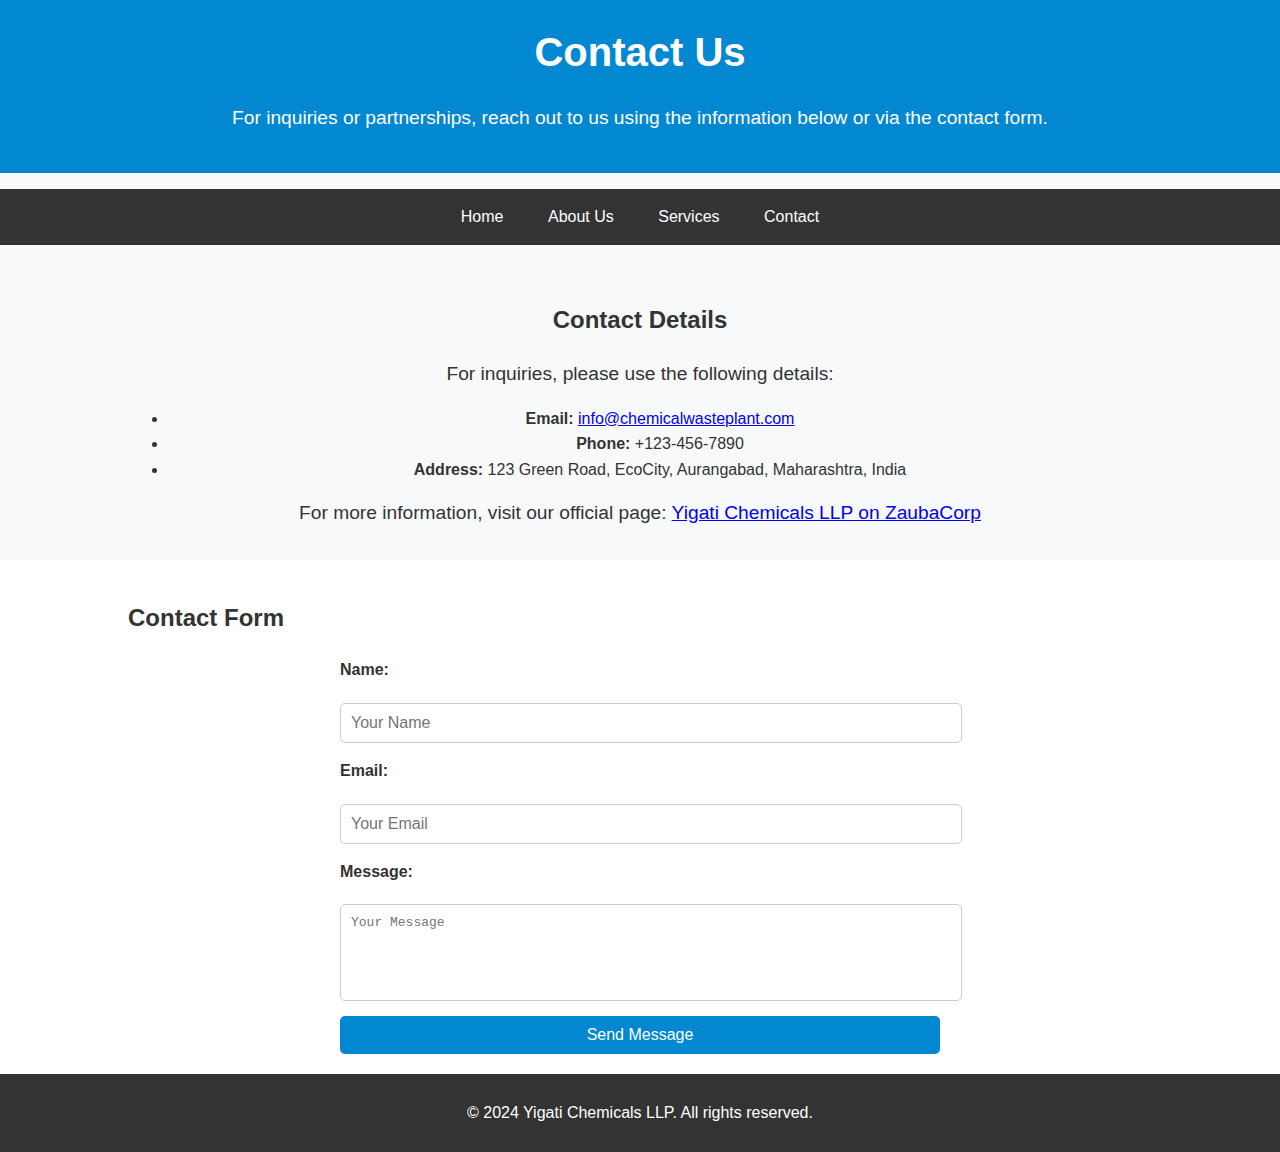
==== contact.html @ 69da2405 "Update contact.html" ====
<!DOCTYPE html>
<html lang="en">
<head>
    <meta charset="UTF-8">
    <meta name="viewport" content="width=device-width, initial-scale=1.0">
    <title>Contact Us - Yigati Chemicals LLP</title>
    <link rel="stylesheet" href="style.css">
</head>
<body>
    <header>
        <div class="container">
            <h1>Contact Us</h1>
            <p>For inquiries or partnerships, reach out to us using the information below or via the contact form.</p>
        </div>
    </header>

    <nav>
        <ul class="navbar">
            <li><a href="index.html">Home</a></li>
            <li><a href="about.html">About Us</a></li>
            <li><a href="services.html">Services</a></li>
            <li><a href="contact.html">Contact</a></li>
        </ul>
    </nav>

    <main>
        <section class="contact-info">
            <div class="container">
                <h2>Contact Details</h2>
                <p>For inquiries, please use the following details:</p>
                <ul>
                    <li><strong>Email:</strong> <a href="mailto:info@chemicalwasteplant.com">info@chemicalwasteplant.com</a></li>
                    <li><strong>Phone:</strong> +123-456-7890</li>
                    <li><strong>Address:</strong> 123 Green Road, EcoCity, Aurangabad, Maharashtra, India</li>
                </ul>
                <p>For more information, visit our official page: <a href="https://www.zaubacorp.com/company/YIGATI-CHEMICALS-LLP/AAU-7071" target="_blank">Yigati Chemicals LLP on ZaubaCorp</a></p>
            </div>
        </section>

        <section class="contact-form">
            <div class="container">
                <h2>Contact Form</h2>
                <form action="submit_form.php" method="post">
                    <label for="name">Name:</label>
                    <input type="text" id="name" name="name" placeholder="Your Name" required>

                    <label for="email">Email:</label>
                    <input type="email" id="email" name="email" placeholder="Your Email" required>

                    <label for="message">Message:</label>
                    <textarea id="message" name="message" placeholder="Your Message" rows="5" required></textarea>

                    <button type="submit">Send Message</button>
                </form>
            </div>
        </section>
    </main>

    <footer>
        <div class="container">
            <p>&copy; 2024 Yigati Chemicals LLP. All rights reserved.</p>
        </div>
    </footer>
</body>
</html>
---- style.css ----
/* General Styles */
body {
    font-family: 'Arial', sans-serif;
    margin: 0;
    padding: 0;
    line-height: 1.6;
    background-color: #f8f9fa;
    color: #333;
}

.container {
    width: 80%;
    margin: auto;
    overflow: hidden;
}

/* Header */
header {
    background: #0288d1;
    color: #fff;
    padding: 20px 0;
    text-align: center;
}

header h1 {
    margin: 0;
    font-size: 2.5em;
}

header p {
    font-size: 1.2em;
}

/* Navigation */
.navbar {
    background: #333;
    overflow: hidden;
    color: #fff;
    padding: 0;
    list-style: none;
    text-align: center;
}

.navbar li {
    display: inline;
}

.navbar a {
    color: #fff;
    text-decoration: none;
    padding: 15px 20px;
    display: inline-block;
}

.navbar a:hover {
    background: #0288d1;
    color: #fff;
}

/* Sections */
.intro, .features {
    padding: 20px 0;
    text-align: center;
}

.features ul {
    list-style: none;
    padding: 0;
}

.features ul li {
    margin: 10px 0;
}

/* Footer */
footer {
    background: #333;
    color: #fff;
    text-align: center;
    padding: 10px 0;
}
/* Contact Page Styles */
.contact-info {
    background-color: #f8f9fa;
    padding: 20px 0;
    text-align: center;
}

.contact-info p {
    font-size: 1.2em;
    margin: 10px 0;
}

.contact-details p {
    margin: 5px 0;
    font-weight: bold;
}

.contact-form {
    padding: 20px 0;
    background-color: #ffffff;
}

.contact-form form {
    max-width: 600px;
    margin: 0 auto;
    display: flex;
    flex-direction: column;
    gap: 15px;
}

.contact-form label {
    font-size: 1em;
    font-weight: bold;
    margin-bottom: 5px;
}

.contact-form input, .contact-form textarea {
    width: 100%;
    padding: 10px;
    font-size: 1em;
    border: 1px solid #ccc;
    border-radius: 5px;
    outline: none;
}

.contact-form textarea {
    resize: none;
}

.contact-form button {
    background-color: #0288d1;
    color: white;
    padding: 10px 20px;
    font-size: 1em;
    border: none;
    border-radius: 5px;
    cursor: pointer;
    transition: background 0.3s;
}

.contact-form button:hover {
    background-color: #0277bd;
}
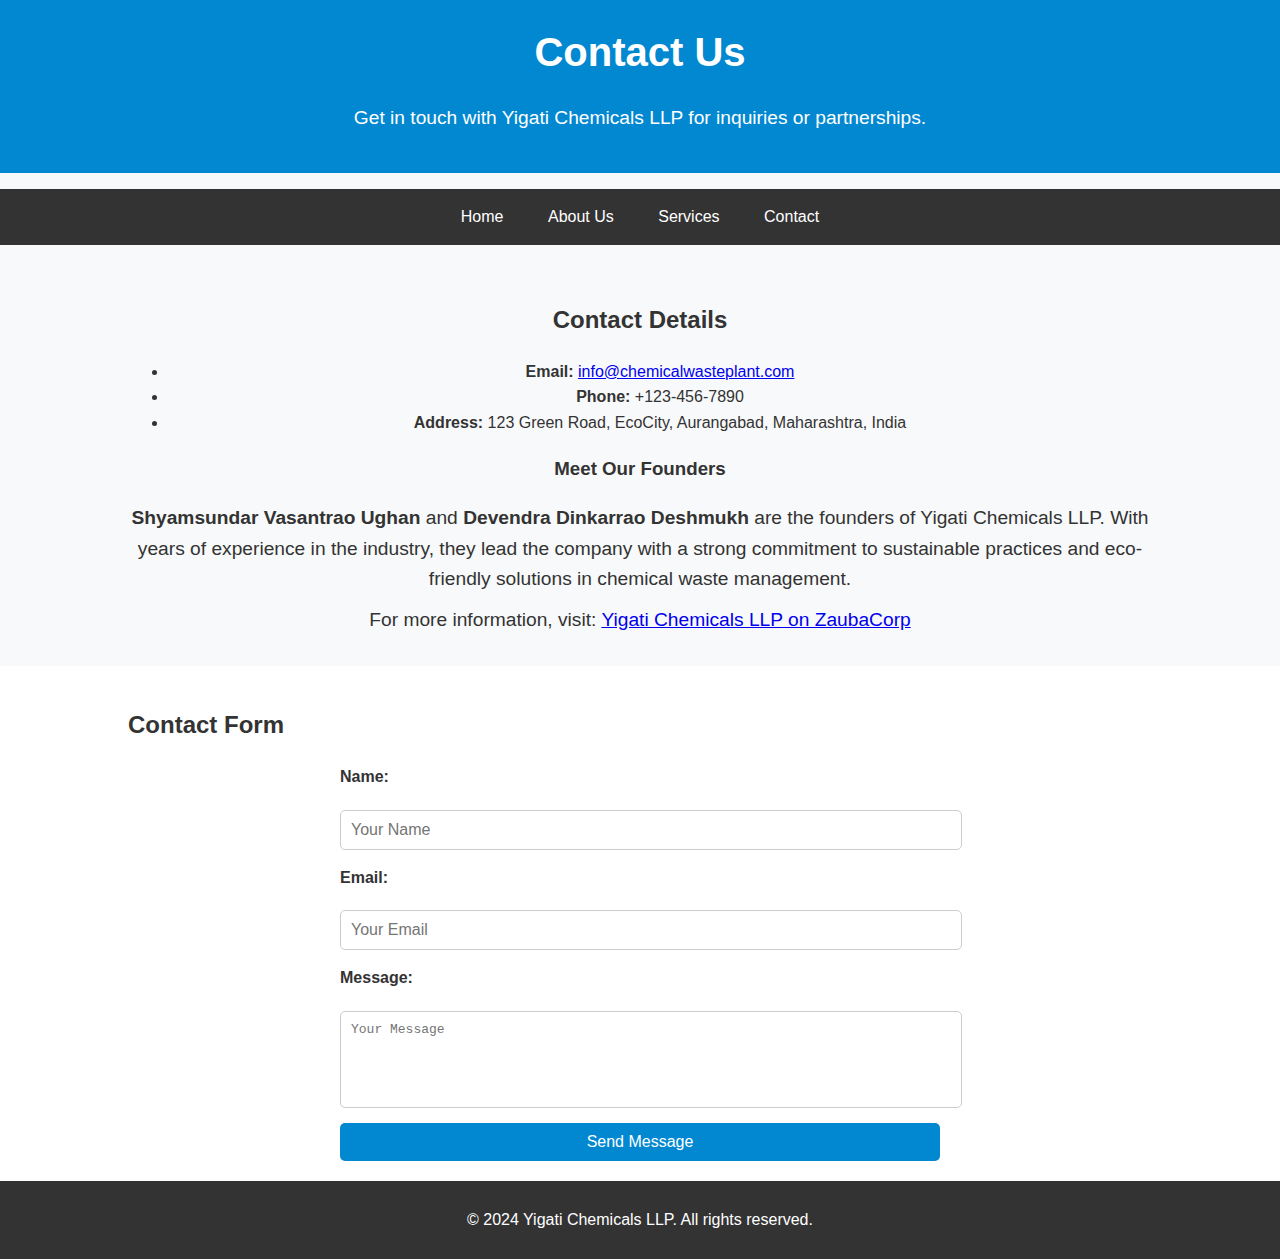
==== commit 72e1f0c8: "Update contact.html" ====
--- a/contact.html
+++ b/contact.html
@@ -10,7 +10,7 @@
     <header>
         <div class="container">
             <h1>Contact Us</h1>
-            <p>For inquiries or partnerships, reach out to us using the information below or via the contact form.</p>
+            <p>Get in touch with Yigati Chemicals LLP for inquiries or partnerships.</p>
         </div>
     </header>
 
@@ -27,13 +27,14 @@
         <section class="contact-info">
             <div class="container">
                 <h2>Contact Details</h2>
-                <p>For inquiries, please use the following details:</p>
                 <ul>
                     <li><strong>Email:</strong> <a href="mailto:info@chemicalwasteplant.com">info@chemicalwasteplant.com</a></li>
                     <li><strong>Phone:</strong> +123-456-7890</li>
                     <li><strong>Address:</strong> 123 Green Road, EcoCity, Aurangabad, Maharashtra, India</li>
                 </ul>
-                <p>For more information, visit our official page: <a href="https://www.zaubacorp.com/company/YIGATI-CHEMICALS-LLP/AAU-7071" target="_blank">Yigati Chemicals LLP on ZaubaCorp</a></p>
+                <h3>Meet Our Founders</h3>
+                <p><strong>Shyamsundar Vasantrao Ughan</strong> and <strong>Devendra Dinkarrao Deshmukh</strong> are the founders of Yigati Chemicals LLP. With years of experience in the industry, they lead the company with a strong commitment to sustainable practices and eco-friendly solutions in chemical waste management.</p>
+                <p>For more information, visit: <a href="https://www.zaubacorp.com/company/YIGATI-CHEMICALS-LLP/AAU-7071" target="_blank">Yigati Chemicals LLP on ZaubaCorp</a></p>
             </div>
         </section>
 
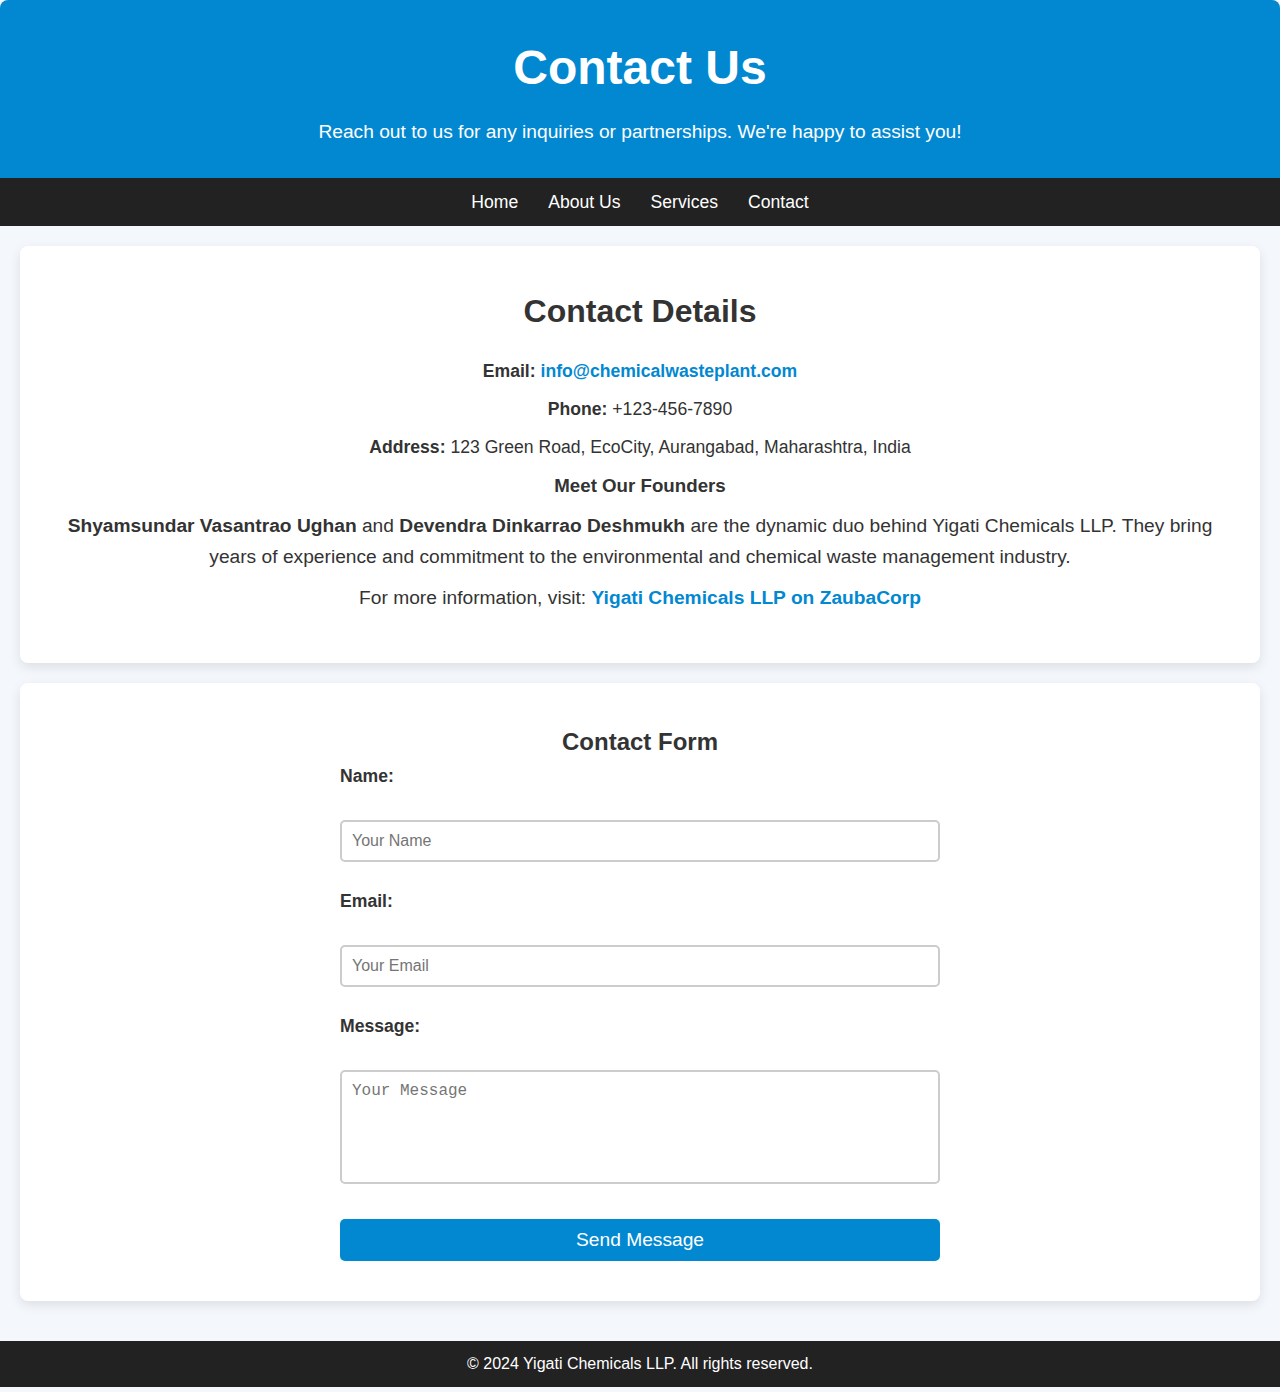
==== commit 24e50582: "Update contact.html" ====
--- a/contact.html
+++ b/contact.html
@@ -5,17 +5,180 @@
     <meta name="viewport" content="width=device-width, initial-scale=1.0">
     <title>Contact Us - Yigati Chemicals LLP</title>
     <link rel="stylesheet" href="style.css">
+    <style>
+        /* Basic Reset */
+        * {
+            margin: 0;
+            padding: 0;
+            box-sizing: border-box;
+        }
+
+        body {
+            font-family: 'Arial', sans-serif;
+            background-color: #f4f7fc;
+            color: #333;
+            transition: all 0.3s ease;
+        }
+
+        h1, h2 {
+            text-align: center;
+            animation: fadeIn 2s ease-out;
+        }
+
+        /* Header Styles */
+        header {
+            background-color: #0288d1;
+            color: white;
+            padding: 30px 0;
+            text-align: center;
+            border-radius: 8px 8px 0 0;
+        }
+
+        header h1 {
+            font-size: 3rem;
+            margin-bottom: 10px;
+        }
+
+        header p {
+            font-size: 1.2rem;
+        }
+
+        /* Navigation Styles */
+        nav {
+            background-color: #222;
+        }
+
+        nav ul {
+            list-style: none;
+            display: flex;
+            justify-content: center;
+            padding: 10px;
+        }
+
+        nav ul li {
+            margin: 0 15px;
+        }
+
+        nav ul li a {
+            text-decoration: none;
+            color: white;
+            font-size: 1.1rem;
+            transition: color 0.3s;
+        }
+
+        nav ul li a:hover {
+            color: #0288d1;
+        }
+
+        /* Contact Information Styles */
+        .contact-info {
+            padding: 40px;
+            background-color: #fff;
+            box-shadow: 0px 4px 12px rgba(0, 0, 0, 0.1);
+            margin: 20px;
+            border-radius: 8px;
+            animation: slideIn 1s ease-out;
+        }
+
+        .contact-info h2 {
+            font-size: 2rem;
+            margin-bottom: 20px;
+        }
+
+        .contact-info ul {
+            list-style: none;
+        }
+
+        .contact-info ul li {
+            font-size: 1.1rem;
+            margin: 10px 0;
+        }
+
+        .contact-info a {
+            color: #0288d1;
+            text-decoration: none;
+            font-weight: bold;
+        }
+
+        /* Contact Form Styles */
+        .contact-form {
+            padding: 40px;
+            background-color: #fff;
+            box-shadow: 0px 4px 12px rgba(0, 0, 0, 0.1);
+            margin: 20px;
+            border-radius: 8px;
+            animation: slideIn 1s ease-out;
+        }
+
+        .contact-form form {
+            display: flex;
+            flex-direction: column;
+        }
+
+        .contact-form label {
+            font-size: 1.1rem;
+            margin-bottom: 5px;
+        }
+
+        .contact-form input, .contact-form textarea {
+            padding: 10px;
+            margin: 10px 0;
+            border: 2px solid #ccc;
+            border-radius: 5px;
+            font-size: 1rem;
+            transition: border-color 0.3s;
+        }
+
+        .contact-form input:focus, .contact-form textarea:focus {
+            border-color: #0288d1;
+        }
+
+        .contact-form button {
+            padding: 10px;
+            background-color: #0288d1;
+            color: white;
+            border: none;
+            font-size: 1.2rem;
+            cursor: pointer;
+            transition: background-color 0.3s;
+            margin-top: 10px;
+        }
+
+        .contact-form button:hover {
+            background-color: #0268a0;
+        }
+
+        /* Footer Styles */
+        footer {
+            background-color: #222;
+            color: white;
+            text-align: center;
+            padding: 10px;
+            margin-top: 40px;
+        }
+
+        /* Animation Effects */
+        @keyframes fadeIn {
+            0% { opacity: 0; }
+            100% { opacity: 1; }
+        }
+
+        @keyframes slideIn {
+            0% { transform: translateX(-50px); opacity: 0; }
+            100% { transform: translateX(0); opacity: 1; }
+        }
+    </style>
 </head>
 <body>
     <header>
-        <div class="container">
+        <div>
             <h1>Contact Us</h1>
-            <p>Get in touch with Yigati Chemicals LLP for inquiries or partnerships.</p>
+            <p>Reach out to us for any inquiries or partnerships. We're happy to assist you!</p>
         </div>
     </header>
 
     <nav>
-        <ul class="navbar">
+        <ul>
             <li><a href="index.html">Home</a></li>
             <li><a href="about.html">About Us</a></li>
             <li><a href="services.html">Services</a></li>
@@ -25,7 +188,7 @@
 
     <main>
         <section class="contact-info">
-            <div class="container">
+            <div>
                 <h2>Contact Details</h2>
                 <ul>
                     <li><strong>Email:</strong> <a href="mailto:info@chemicalwasteplant.com">info@chemicalwasteplant.com</a></li>
@@ -33,13 +196,13 @@
                     <li><strong>Address:</strong> 123 Green Road, EcoCity, Aurangabad, Maharashtra, India</li>
                 </ul>
                 <h3>Meet Our Founders</h3>
-                <p><strong>Shyamsundar Vasantrao Ughan</strong> and <strong>Devendra Dinkarrao Deshmukh</strong> are the founders of Yigati Chemicals LLP. With years of experience in the industry, they lead the company with a strong commitment to sustainable practices and eco-friendly solutions in chemical waste management.</p>
+                <p><strong>Shyamsundar Vasantrao Ughan</strong> and <strong>Devendra Dinkarrao Deshmukh</strong> are the dynamic duo behind Yigati Chemicals LLP. They bring years of experience and commitment to the environmental and chemical waste management industry.</p>
                 <p>For more information, visit: <a href="https://www.zaubacorp.com/company/YIGATI-CHEMICALS-LLP/AAU-7071" target="_blank">Yigati Chemicals LLP on ZaubaCorp</a></p>
             </div>
         </section>
 
         <section class="contact-form">
-            <div class="container">
+            <div>
                 <h2>Contact Form</h2>
                 <form action="submit_form.php" method="post">
                     <label for="name">Name:</label>
@@ -58,9 +221,7 @@
     </main>
 
     <footer>
-        <div class="container">
-            <p>&copy; 2024 Yigati Chemicals LLP. All rights reserved.</p>
-        </div>
+        <p>&copy; 2024 Yigati Chemicals LLP. All rights reserved.</p>
     </footer>
 </body>
 </html>
